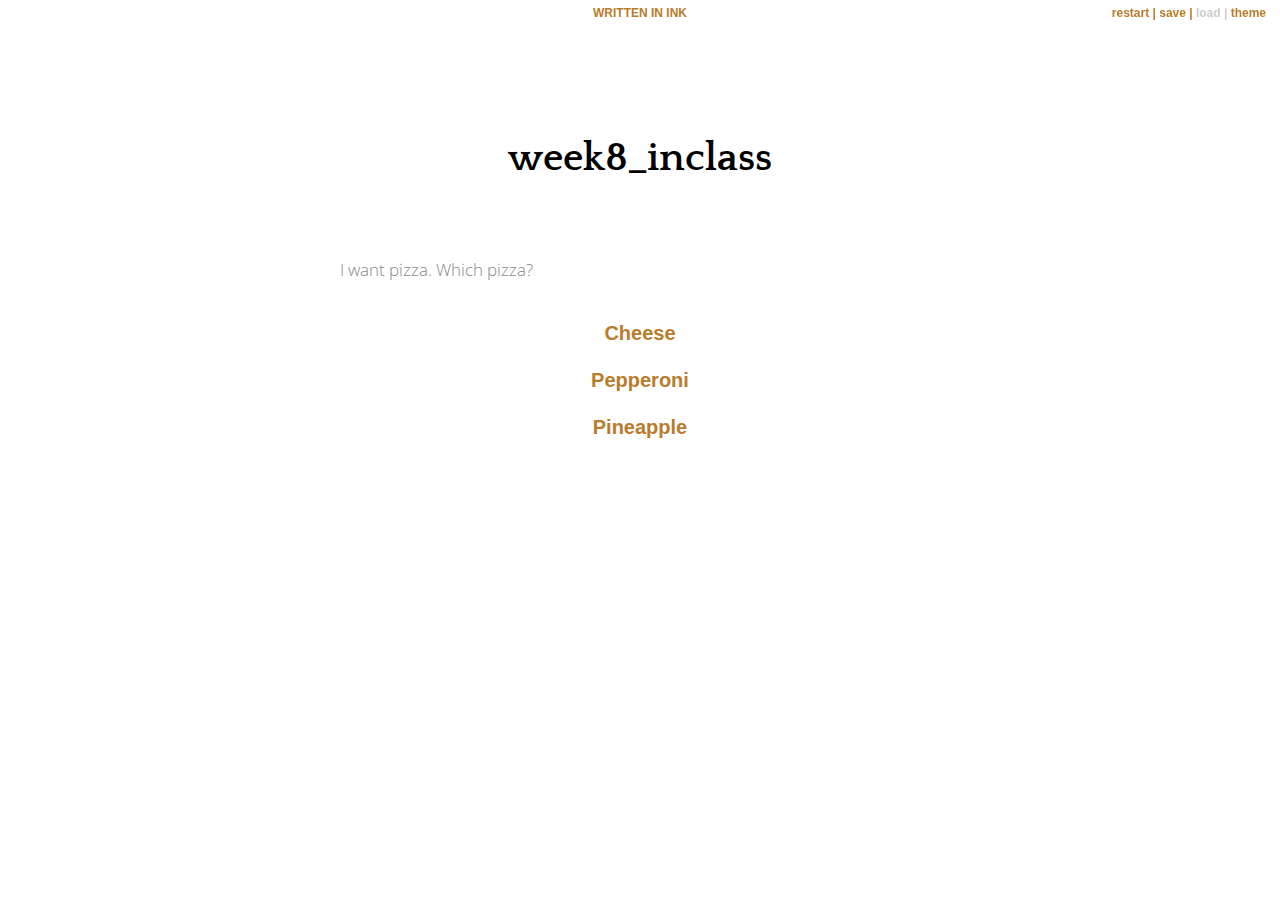
==== week8_inclass/index.html @ 239dec03 "yay" ====
﻿<!doctype html>
<html lang="en">
<head>
    <meta charset="utf-8">

    <title>week8_inclass</title>

    <meta name="viewport" content="width=device-width, initial-scale=1.0">

    <link rel="stylesheet" href="style.css">

</head>

<body>

    <div class="outerContainer">
        <h3 class="written-in-ink"><a href="https://www.inklestudios.com/ink">WRITTEN IN INK</a></h3>

        <div id="controls" class="buttons">
          <a id="rewind" title="Restart story from beginning">restart</a>
          <a id="save" title="Save progress">save</a>
          <a id="reload" title="Reload from save point">load</a>
          <a id="theme-switch" title="Switch theme">theme</a>
        </div>

        <div id="story" class="container">
            <div class="header">
                <h1>week8_inclass</h1>
                <h2 class="byline"></h2>
            </div>
        </div>
    </div>

    <script src="ink.js"></script>
    <script src="week8_inclass.js"></script>
    <script src="main.js"></script>
</body>
</html>
---- week8_inclass/style.css ----
@import url('https://fonts.googleapis.com/css?family=Open+Sans:300,700|Quattrocento:700');

body {
    font-family: 'Open Sans', sans-serif;
    font-weight: lighter;
    background: white;
    overflow: hidden;
}

@media screen and (prefers-reduced-motion: no-preference) {
    body.switched {
        transition: color 0.6s, background-color 0.6s;
    }
}

h1,
h2 {
    text-align: center;
    font-family: "Quattrocento", Georgia, 'Times New Roman', Times, serif;
    margin: 0;
    padding: 0;
}

h1 {
    font-size: 30pt;
    margin-bottom: 10px;
}

h2 {
    font-size: 14pt;
    font-style: italic;
    font-family: sans-serif;
    font-weight: lighter;
    color: #BBB;
}

.header {
    padding-top: 3em;
    padding-bottom: 3em;
}

/*
  Built-in class:
    # author: Name
*/
.byline {
    font-style: italic;
}

.written-in-ink {
    z-index: 3;
    font-size: 9pt;
    font-family: sans-serif;
    text-align: center;
    font-weight: 700;
    position: fixed;
    display: block;
    width: 100%;
    background: white;
    margin: 0;
    padding-top: 6px;
    padding-bottom: 6px;
    height: 14px;
    top: 0;
}

@media screen and (prefers-reduced-motion: no-preference) {
    .written-in-ink {
        transition: color 0.6s, background 0.6s;
    }
}

/* 
  Enables <iframe> support work on itch.io when using mobile iOS
*/
.outerContainer {
    position: absolute;
    display: block;
    margin: 0;
    padding: 0;
    -webkit-overflow-scrolling: touch;
    overflow: scroll;
    overflow-x: hidden;
    height: 100%;
    width: 100%;
    top: 0;
    left: 0;
    margin-top: 24px;
    background-size: cover;
    background-repeat: no-repeat;
}

@media screen and (max-width: 980px) {
    .outerContainer {
        margin-top: 44px;
        background-size: cover;
        background-repeat: no-repeat;
    }
}

.container {
    display: block;
    max-width: 600px;
    margin: 0 auto;
    padding: 20px;
    padding-top: 4em;
    background: white;
}

@media screen and (prefers-reduced-motion: no-preference) {
    .switched .container {
        transition: background-color 0.6s;
    }
}

p {
    font-size: 13pt;
    color: #888;
    line-height: 1.7em;
    font-weight: lighter;
}

a {
    font-weight: 700;
    color: #b97c2c;
    font-family: sans-serif;
    text-decoration: none;
}

.unclickable {
    font-weight: 700;
    color: #4f3411;
    font-family: sans-serif;
    text-decoration: none;
    cursor: not-allowed;
}

a:hover {
    color: black;
}

@media screen and (prefers-reduced-motion: no-preference) {
    a {
        transition: color 0.6s;
    }

    a:hover {
        transition: color 0.1s;
    }
}

strong {
    color: black;
    font-weight: bold;
}

img {
    display: block;
    margin: 0 auto;
    max-width: 100%;
}

.container .hide {
    opacity: 0.0;
}

.container .invisible {
    display: none;
}

.container>* {
    opacity: 1.0;
}

@media screen and (prefers-reduced-motion: no-preference) {
    .container>* {
        transition: opacity 1.0s;
    }
}

/*
  Class applied to all choices
  (Will always appear inside <p> element by default.)
*/
.choice {
    text-align: center;
    line-height: 1.7em;
}

/* 
  Class applied to first choice
*/
:not(.choice)+.choice {
    padding-top: 1em;
}

/*
  Class applied to choice links
*/
.choice a, .choice span {
    font-size: 15pt;
}

/* 
  Built-in class:
    The End # CLASS: end
*/
.end {
    text-align: center;
    font-weight: bold;
    color: black;
    padding-top: 20px;
    padding-bottom: 20px;
}

#controls {
    z-index: 4;
    font-size: 9pt;
    text-align: center;
    padding-bottom: 6px;
    position: fixed;
    right: 14px;
    top: 4px;
    user-select: none;
    background: white;
}

@media screen and (prefers-reduced-motion: no-preference) {
    #controls {
        transition: color 0.6s, background 0.6s;
    }
}

#controls [disabled] {
    color: #ccc;
}

#controls>*:not(:last-child):after {
    content: " | ";
}

@media screen and (max-width: 980px) {
    #controls {
        z-index: 2;
        padding-top: 24px;
        top: 0;
        left: 0;
        right: 0;
    }
}

/* 
  Dark Theme (Added in Inky 0.10.0)
    # theme: dark
*/

body.dark {
    background: black;
    color: white;
}

.dark h2 {
    color: #666;
}

.dark .container {
    background: black;
}

.dark .written-in-ink {
    background: black;
}

.dark a {
    color: #cc8f1a;
}
.dark .unclickable{
    color: #c4af87;
    cursor:not-allowed;
}

.dark a:hover {
    color: white;
}

@media screen and (prefers-reduced-motion: no-preference) {
    .dark a {
        transition: color 0.6s;
    }
}

.dark strong {
    color: white;
}

.dark #controls [disabled] {
    color: #444;
}

.dark .end {
    color: white;
}

.dark #controls {
    background: black;
}
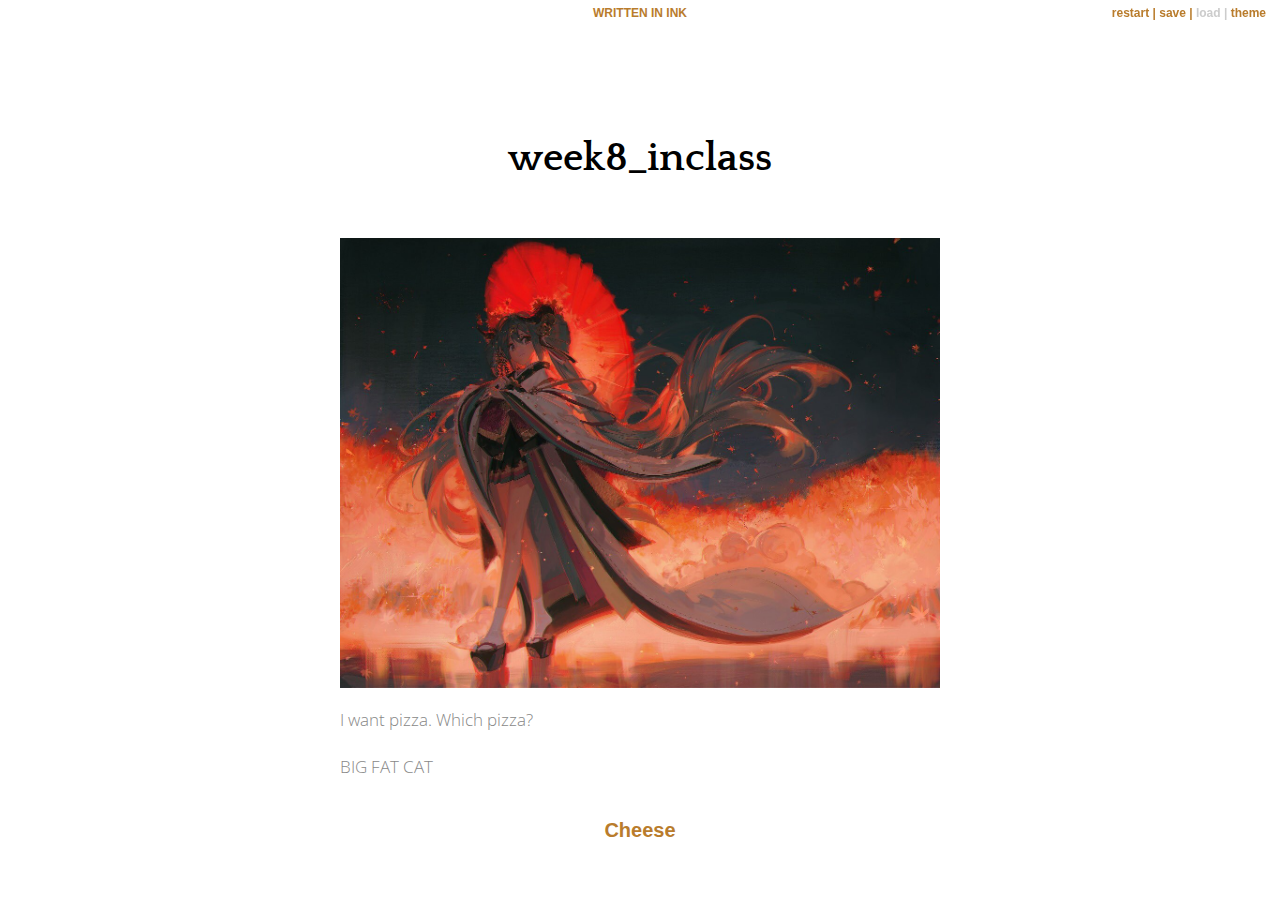
==== commit b8947af3: "Update index.html" ====
--- a/week8_inclass/index.html
+++ b/week8_inclass/index.html
@@ -34,5 +34,9 @@
     <script src="ink.js"></script>
     <script src="week8_inclass.js"></script>
     <script src="main.js"></script>
+
+<div class= "image"> 
+ </div>
+
 </body>
 </html>
--- a/week8_inclass/style.css
+++ b/week8_inclass/style.css
@@ -255,8 +255,8 @@
 */
 
 body.dark {
-    background: black;
-    color: white;
+    background: #8492d3;
+    color: #8492d3;
 }
 
 .dark h2 {
@@ -264,7 +264,8 @@
 }
 
 .dark .container {
-    background: black;
+    background: #30297b;
+    padding-bottom: 50px;
 }
 
 .dark .written-in-ink {
@@ -304,3 +305,10 @@
 .dark #controls {
     background: black;
 }
+
+.image{
+  background-image: url("miku.jpeg");
+  position: absolute;
+  top: 0 px;
+  
+}
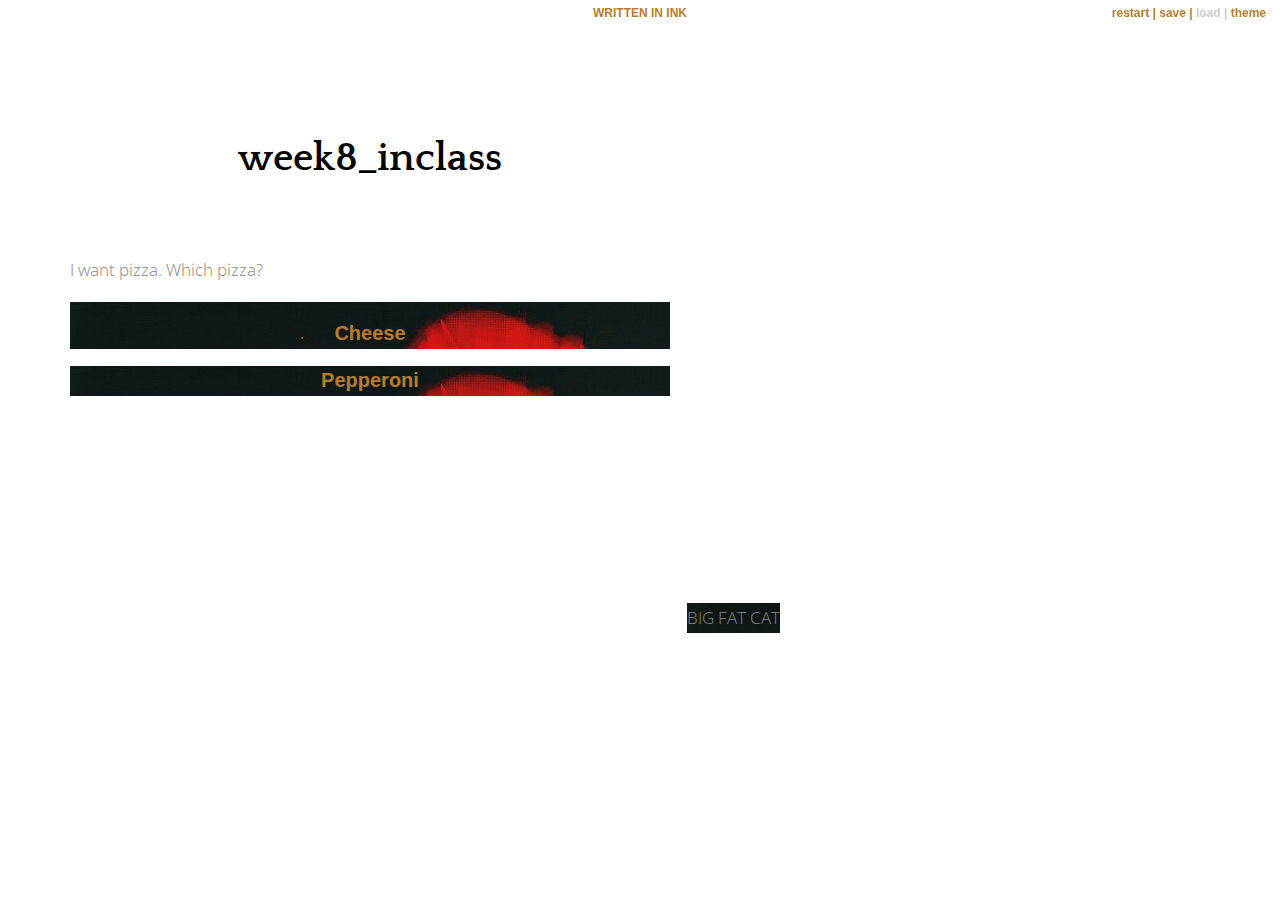
==== commit 2ad6f159: "n" ====
--- a/week8_inclass/index.html
+++ b/week8_inclass/index.html
@@ -27,6 +27,7 @@
             <div class="header">
                 <h1>week8_inclass</h1>
                 <h2 class="byline"></h2>
+
             </div>
         </div>
     </div>
@@ -35,8 +36,8 @@
     <script src="week8_inclass.js"></script>
     <script src="main.js"></script>
 
-<div class= "image"> 
- </div>
+
+
 
 </body>
 </html>
--- a/week8_inclass/style.css
+++ b/week8_inclass/style.css
@@ -104,6 +104,7 @@
     margin: 0 auto;
     padding: 20px;
     padding-top: 4em;
+    margin-left: 50px;
     background: white;
 }
 
@@ -185,10 +186,12 @@
 .choice {
     text-align: center;
     line-height: 1.7em;
+    background-image: url("miku.jpeg");
 }
 
 /* 
   Class applied to first choice
+
 */
 :not(.choice)+.choice {
     padding-top: 1em;
@@ -306,9 +309,10 @@
     background: black;
 }
 
-.image{
+.image1{
+    position:fixed;
   background-image: url("miku.jpeg");
-  position: absolute;
-  top: 0 px;
-  
-}
+  bottom:250px;
+right:500px;
+  size: 100em;
+}
